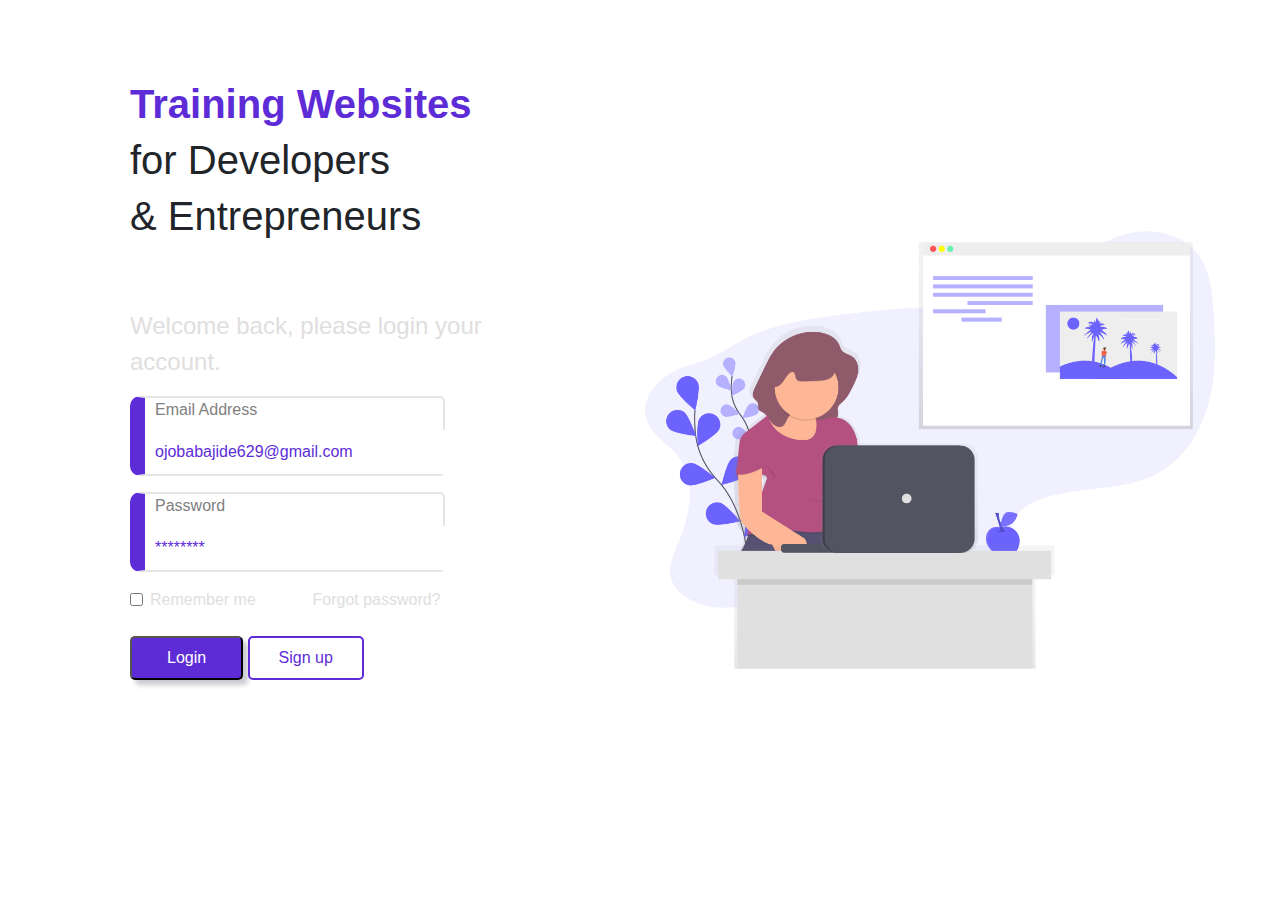
==== index.html @ 303a1193 "first commit" ====
<html lang="en">
<head>
    <meta charset="UTF-8">
    <meta name="viewport" content="width=device-width, initial-scale=1.0">
    <title>Document</title>
    <!--bootstrap css-->
    <link rel="stylesheet" href="https://stackpath.bootstrapcdn.com/bootstrap/4.3.1/css/bootstrap.min.css" integrity="sha384-ggOyR0iXCbMQv3Xipma34MD+dH/1fQ784/j6cY/iJTQUOhcWr7x9JvoRxT2MZw1T" crossorigin="anonymous">
    <!--custom css-->
    <link rel="stylesheet" href="style.css" type="text/css">
</head>
<body>
    <div class="container1">
    
        
<div class="row">
    <div class="col-sm-6" id="col1" >
<div class="container2">
<h1 class="head1">Training Websites</h1>
<h2 class="head2">for Developers</h2> 
<h2 class="head3">& Entrepreneurs</h2>

</div>
<div class="container3">
    <p class="paragraph1">Welcome back, please login your account.</p>
    
    <form>
        <div class="form-group">
          <label for="formGroupExampleInput" class="formGroupExampleInput">Email Address</label><br/>
          <input type="email" class="formcontrol" id="formGroupExampleInput" placeholder="ojobabajide629@gmail.com" required>
        </div>
        <div class="form-group">
          <label for="formGroupExampleInput2" class="formGroupExampleInput" >Password</label> <br>
          <input type="password" class="formcontrol" name="fname" placeholder="********" required>
        </div>
        
            <div class="row" id="checkrow">
              <div class="col">
                <input class="form-check-input" type="checkbox" id="gridCheck" style="padding: 20px;">
      <label class="form-check-label" for="gridCheck" style="color: rgb(224, 222, 222);">
        Remember me
      </label>
              </div>
              <div class="col" style="color: rgb(224, 222, 222);">
               Forgot password?
              </div>
            </div>
            <br/>
            
                    <input class="button" type="submit" value="Login">
               
                    <button type="button" class="button1">Sign up</button>
                
              
      </form>
</div>
    </div>

    <div class="col-sm-6">

        
    </div>

</div>
    </div>
    
</body>
</html>
---- style.css ----
body{
    background-image: url("images/undraw_blogging_vpvv.png");
    background-repeat: no-repeat;
    background-position: right;
    background-size: 700px;
 padding-left: 50px;
 padding-right: 50px;

}
form {
  padding-right: 120px;
}

.container1{
  
  padding: 20px;
}
.container2{
  
  padding: 60px;
  
  
}
#checkrow{
  padding-left: 20px;
}

.form-group{
  border: 2px solid  rgb(231, 228, 228);
  border-left: #5d2cd7 15px solid;
  border-radius: 10px 5px 5px 10px;
}
.form-group > .formcontrol{
  border: none;
  outline: 0;
  color: #5d2cd7;
  padding: 10px;
  width: 330px;
  

}

::placeholder { /* Chrome, Firefox, Opera, Safari 10.1+ */
  color:#5d2cd7;
  opacity: 1; /* Firefox */
}

:-ms-input-placeholder { /* Internet Explorer 10-11 */
  color:#5d2cd7;
}

::-ms-input-placeholder { /* Microsoft Edge */
  color:#5d2cd7;
}

.container3{
  padding: 60px;
  padding-top: 0px;
}
.form-group > .formGroupExampleInput{
  padding-left: 10px;
  color: gray;
}
.head1{
  color: #5d2cd7;
  font-size: 250%;
  font-family: sans-serif;
  font-weight: bold;
  
  
}
.head2{
 
  font-size: 250%;
  font-family: 'Segoe UI', Tahoma, Geneva, Verdana, sans-serif;
  font-weight: lighter;
  
}
.head3{
  
  font-size: 250%;
 font-family: 'Segoe UI', Tahoma, Geneva, Verdana, sans-serif;
  font-weight: lighter;
}

.paragraph1{
  color: rgb(224, 222, 222);
  font-size: 150%;
}
.button {
  background-color: #5d2cd7;
  border-radius: 5px;
  color: white;
  padding: 8px 35px;
  text-align: center;
  text-decoration: none;
  box-shadow: 5px 5px 5px rgb(202, 202, 209)  ;
  
}

.button1 {
  background-color: white;
  
  border: 2px solid #5d2cd7;
  border-radius: 5px;
  color: #5d2cd7;
  padding: 8px 29px;
  text-align: center;
  text-decoration: none;


  }
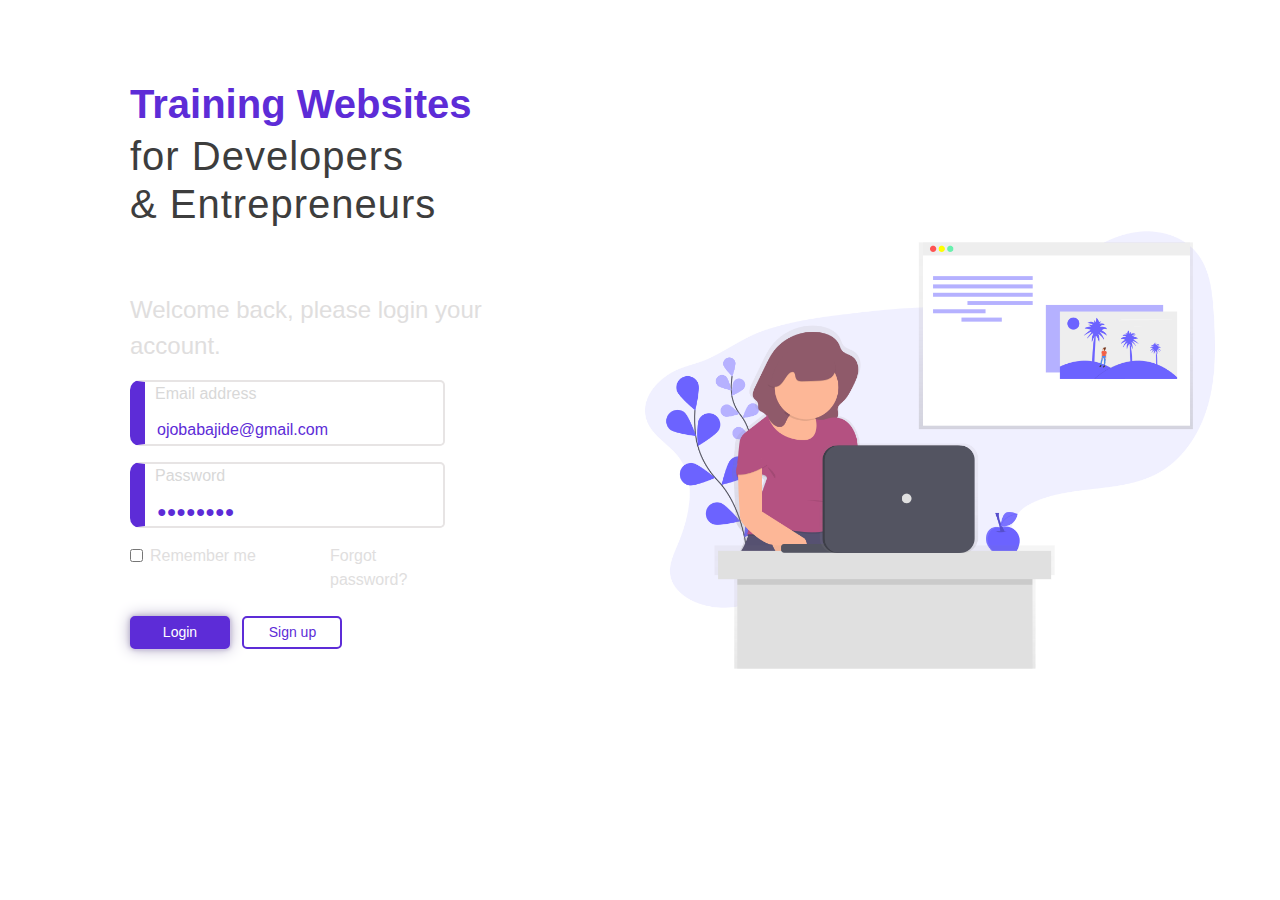
==== commit d049f38d: "Changes made on mac pc" ====
--- a/index.html
+++ b/index.html
@@ -4,35 +4,39 @@
     <meta name="viewport" content="width=device-width, initial-scale=1.0">
     <title>Document</title>
     <!--bootstrap css-->
-    <link rel="stylesheet" href="https://stackpath.bootstrapcdn.com/bootstrap/4.3.1/css/bootstrap.min.css" integrity="sha384-ggOyR0iXCbMQv3Xipma34MD+dH/1fQ784/j6cY/iJTQUOhcWr7x9JvoRxT2MZw1T" crossorigin="anonymous">
+    <link rel="stylesheet" href="bootstrap.css">
+    <!-- <link rel="stylesheet" href="https://stackpath.bootstrapcdn.com/bootstrap/4.3.1/css/bootstrap.min.css" integrity="sha384-ggOyR0iXCbMQv3Xipma34MD+dH/1fQ784/j6cY/iJTQUOhcWr7x9JvoRxT2MZw1T" crossorigin="anonymous"> -->
     <!--custom css-->
     <link rel="stylesheet" href="style.css" type="text/css">
 </head>
 <body>
     <div class="container1">
-    
-        
+       <!--desktop view-->
+  <div class="desktop">   
 <div class="row">
     <div class="col-sm-6" id="col1" >
-<div class="container2">
+   
+<div class="container2"  >
 <h1 class="head1">Training Websites</h1>
-<h2 class="head2">for Developers</h2> 
-<h2 class="head3">& Entrepreneurs</h2>
+<h2 class="head">for Developers</h2> 
+<h2 class="head">& Entrepreneurs</h2>
 
 </div>
 <div class="container3">
     <p class="paragraph1">Welcome back, please login your account.</p>
     
     <form>
-        <div class="form-group">
-          <label for="formGroupExampleInput" class="formGroupExampleInput">Email Address</label><br/>
-          <input type="email" class="formcontrol" id="formGroupExampleInput" placeholder="ojobabajide629@gmail.com" required>
-        </div>
-        <div class="form-group">
-          <label for="formGroupExampleInput2" class="formGroupExampleInput" >Password</label> <br>
-          <input type="password" class="formcontrol" name="fname" placeholder="********" required>
-        </div>
+      <div class="form-group">
+        <label for="exampleInputEmail1" class="b">Email address</label>
+        <input type="email" class="form-control" id="exampleInputEmail1" placeholder="ojobabajide@gmail.com" required aria-describedby="emailHelp">
         
+      </div>
+      <div class="form-group">
+        <label for="exampleInputPassword1" class="b">Password</label>
+        <input type="password" class="form-control" placeholder="&#9679;&#9679;&#9679;&#9679;&#9679;&#9679;&#9679;&#9679;" id="exampleInputPassword1" required>
+      </div>
+      
+      
             <div class="row" id="checkrow">
               <div class="col">
                 <input class="form-check-input" type="checkbox" id="gridCheck" style="padding: 20px;">
@@ -40,18 +44,22 @@
         Remember me
       </label>
               </div>
-              <div class="col" style="color: rgb(224, 222, 222);">
+              <div class="col" style="color: rgb(224, 222, 222); padding-left: 50px;">
                Forgot password?
               </div>
             </div>
             <br/>
             
-                    <input class="button" type="submit" value="Login">
-               
-                    <button type="button" class="button1">Sign up</button>
+                    
+            <button type="button" class="btn btn-primary btn-sm btn-login mr-2">Login </button>
+            <button type="button" class="btn btn-light btn-sm btn-signup">Sign up</button>
                 
               
       </form>
+
+      
+        
+      
 </div>
     </div>
 
@@ -60,8 +68,11 @@
         
     </div>
 
+     
+
 </div>
-    </div>
+</div>
+
     
 </body>
 </html>--- a/style.css
+++ b/style.css
@@ -1,115 +1,184 @@
-body{
+@media only screen and (max-width: 480px) {
+  body {
+    background-image: url("images/undraw_blogging_mobile.png");
+    background-repeat: no-repeat;
+    background-position: center;
+    padding-top: 100px;
+    padding-left: 50px;
+    padding-right: 50px;
+  }
+  .form-group {
+    border: 2px solid rgb(231, 228, 228);
+    border-left: #5d2cd7 15px solid;
+    border-radius: 10px 5px 5px 10px;
+    color: rgb(216, 216, 216);
+  }
+  #checkrow {
+    padding-left: 20px;
+  }
+  .form-group > .form-control {
+    border: none;
+
+    color: #5d2cd7;
+
+    outline: none;
+    box-shadow: none;
+    background-color: white;
+    height: 30px !important;
+    padding-bottom: 5px;
+  }
+  .b {
+    padding-left: 10px;
+  }
+
+  ::placeholder {
+    /* Chrome, Firefox, Opera, Safari 10.1+ */
+    color: #5d2cd7 !important;
+    opacity: 1; /* Firefox */
+  }
+
+  :-ms-input-placeholder {
+    /* Internet Explorer 10-11 */
+    color: #5d2cd7;
+  }
+
+  ::-ms-input-placeholder {
+    /* Microsoft Edge */
+    color: #5d2cd7;
+  }
+  .head1 {
+    color: #5d2cd7;
+    font-size: 180%;
+    font-family: sans-serif;
+    font-weight: bold;
+  }
+  .head {
+    font-size: 150%;
+    font-family: sans-serif;
+    font-weight: lighter;
+    letter-spacing: 1px;
+    line-height: 1;
+    color: #3d3d3d;
+  }
+}
+
+@media only screen and (min-width: 481px) and (max-width: 769px) {
+}
+
+@media only screen and (min-width: 768px) {
+  body {
     background-image: url("images/undraw_blogging_vpvv.png");
     background-repeat: no-repeat;
     background-position: right;
     background-size: 700px;
- padding-left: 50px;
- padding-right: 50px;
+    padding-left: 50px;
+    padding-right: 50px;
+  }
+  form {
+    padding-right: 120px;
+  }
 
+  .container1 {
+    padding: 20px;
+  }
+  .container2 {
+    padding: 60px;
+    line-height: 0.5;
+  }
+  #checkrow {
+    padding-left: 20px;
+  }
+
+  .form-group {
+    border: 2px solid rgb(231, 228, 228);
+    border-left: #5d2cd7 15px solid;
+    border-radius: 10px 5px 5px 10px;
+    color: rgb(216, 216, 216);
+  }
+  .form-group > .form-control {
+    border: none;
+
+    color: #5d2cd7;
+
+    outline: none;
+    box-shadow: none;
+    background-color: white;
+    height: 30px !important;
+    padding-bottom: 5px;
+  }
+  .b {
+    padding-left: 10px;
+  }
+
+  ::placeholder {
+    /* Chrome, Firefox, Opera, Safari 10.1+ */
+    color: #5d2cd7 !important;
+    opacity: 1; /* Firefox */
+  }
+
+  :-ms-input-placeholder {
+    /* Internet Explorer 10-11 */
+    color: #5d2cd7;
+  }
+
+  ::-ms-input-placeholder {
+    /* Microsoft Edge */
+    color: #5d2cd7;
+  }
+
+  .container3 {
+    padding: 60px;
+    padding-top: 0px;
+  }
+  .form-group > .formGroupExampleInput {
+    padding-left: 10px;
+    color: rgb(216, 216, 216);
+    height: 25px !important;
+  }
+
+  .head1 {
+    color: #5d2cd7;
+    font-size: 250%;
+    font-family: sans-serif;
+    font-weight: bold;
+  }
+  .head {
+    font-size: 250%;
+    font-family: sans-serif;
+    font-weight: lighter;
+    letter-spacing: 1px;
+    line-height: 1;
+    color: #3d3d3d;
+  }
+
+  h2 {
+    font-weight: lighter !important;
+  }
+
+  .paragraph1 {
+    color: rgb(224, 222, 222);
+    font-size: 150%;
+  }
+
+  .btn-login,
+  .btn-signup {
+    box-shadow: none;
+    border: none;
+    margin: none;
+    outline: #5d2cd7;
+    width: 100px;
+    border-radius: 5px;
+  }
+
+  .btn-login {
+    background-color: #5d2cd7 !important;
+    border: 2px solid #5d2cd7;
+    box-shadow: 1px 1px 2px #d3cae6, 0 0 15px#b1a9c7, 0 0 5px #b1aac1;
+  }
+
+  .btn-signup {
+    background-color: #fff;
+    border: 2px solid #5d2cd7;
+    color: #5d2cd7 !important;
+  }
 }
-form {
-  padding-right: 120px;
-}
-
-.container1{
-  
-  padding: 20px;
-}
-.container2{
-  
-  padding: 60px;
-  
-  
-}
-#checkrow{
-  padding-left: 20px;
-}
-
-.form-group{
-  border: 2px solid  rgb(231, 228, 228);
-  border-left: #5d2cd7 15px solid;
-  border-radius: 10px 5px 5px 10px;
-}
-.form-group > .formcontrol{
-  border: none;
-  outline: 0;
-  color: #5d2cd7;
-  padding: 10px;
-  width: 330px;
-  
-
-}
-
-::placeholder { /* Chrome, Firefox, Opera, Safari 10.1+ */
-  color:#5d2cd7;
-  opacity: 1; /* Firefox */
-}
-
-:-ms-input-placeholder { /* Internet Explorer 10-11 */
-  color:#5d2cd7;
-}
-
-::-ms-input-placeholder { /* Microsoft Edge */
-  color:#5d2cd7;
-}
-
-.container3{
-  padding: 60px;
-  padding-top: 0px;
-}
-.form-group > .formGroupExampleInput{
-  padding-left: 10px;
-  color: gray;
-}
-.head1{
-  color: #5d2cd7;
-  font-size: 250%;
-  font-family: sans-serif;
-  font-weight: bold;
-  
-  
-}
-.head2{
- 
-  font-size: 250%;
-  font-family: 'Segoe UI', Tahoma, Geneva, Verdana, sans-serif;
-  font-weight: lighter;
-  
-}
-.head3{
-  
-  font-size: 250%;
- font-family: 'Segoe UI', Tahoma, Geneva, Verdana, sans-serif;
-  font-weight: lighter;
-}
-
-.paragraph1{
-  color: rgb(224, 222, 222);
-  font-size: 150%;
-}
-.button {
-  background-color: #5d2cd7;
-  border-radius: 5px;
-  color: white;
-  padding: 8px 35px;
-  text-align: center;
-  text-decoration: none;
-  box-shadow: 5px 5px 5px rgb(202, 202, 209)  ;
-  
-}
-
-.button1 {
-  background-color: white;
-  
-  border: 2px solid #5d2cd7;
-  border-radius: 5px;
-  color: #5d2cd7;
-  padding: 8px 29px;
-  text-align: center;
-  text-decoration: none;
-
-
-  }
-  
- 
-
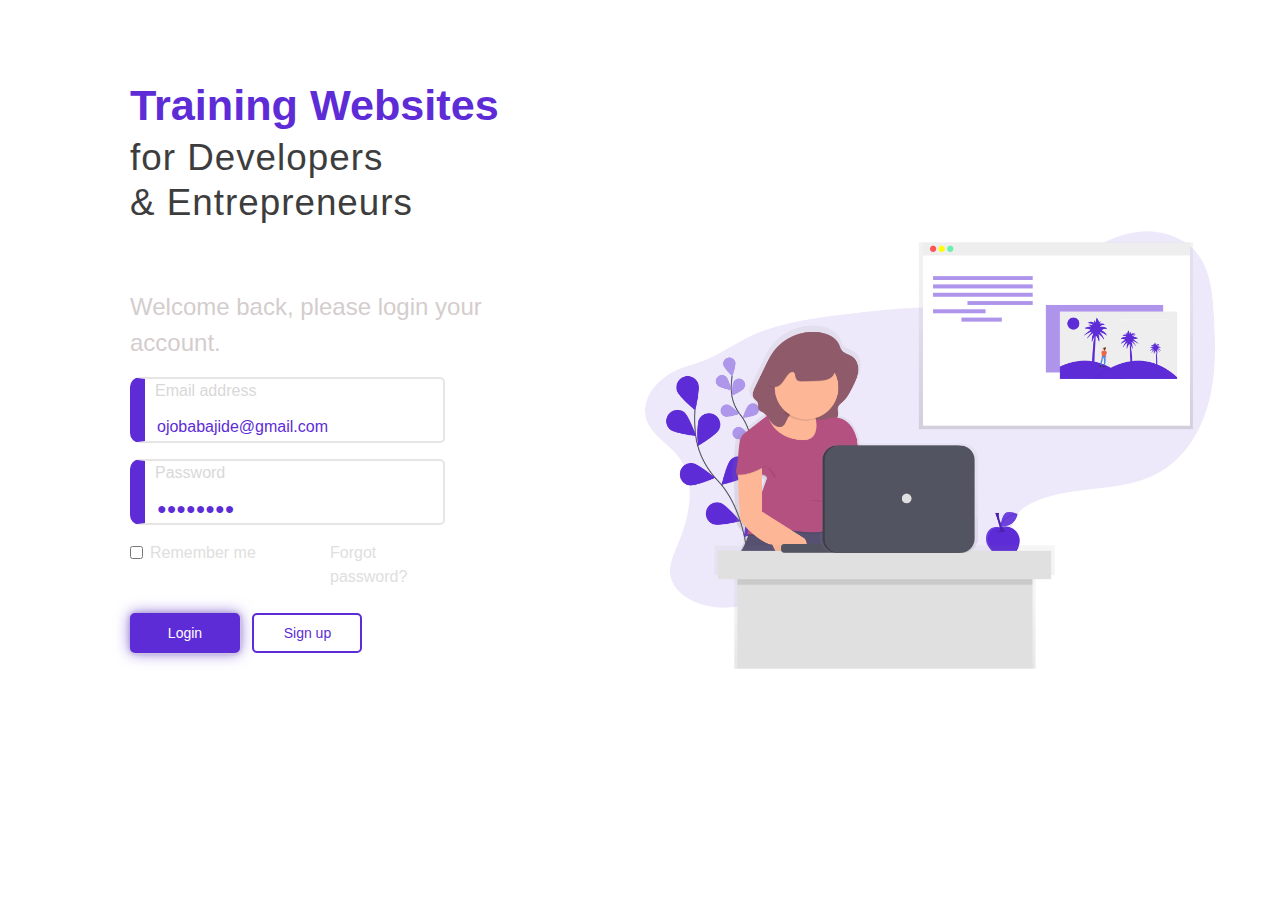
==== commit 8b1981e5: "committed well" ====
--- a/index.html
+++ b/index.html
@@ -4,25 +4,25 @@
     <meta name="viewport" content="width=device-width, initial-scale=1.0">
     <title>Document</title>
     <!--bootstrap css-->
-    <link rel="stylesheet" href="bootstrap.css">
-    <!-- <link rel="stylesheet" href="https://stackpath.bootstrapcdn.com/bootstrap/4.3.1/css/bootstrap.min.css" integrity="sha384-ggOyR0iXCbMQv3Xipma34MD+dH/1fQ784/j6cY/iJTQUOhcWr7x9JvoRxT2MZw1T" crossorigin="anonymous"> -->
+    
+    <link rel="stylesheet" href="https://stackpath.bootstrapcdn.com/bootstrap/4.3.1/css/bootstrap.min.css" integrity="sha384-ggOyR0iXCbMQv3Xipma34MD+dH/1fQ784/j6cY/iJTQUOhcWr7x9JvoRxT2MZw1T" crossorigin="anonymous"> 
     <!--custom css-->
     <link rel="stylesheet" href="style.css" type="text/css">
 </head>
 <body>
-    <div class="container1">
-       <!--desktop view-->
-  <div class="desktop">   
+    <div class="container-1">
+      
+   
 <div class="row">
     <div class="col-sm-6" id="col1" >
    
-<div class="container2"  >
+<div class="container-2"  >
 <h1 class="head1">Training Websites</h1>
 <h2 class="head">for Developers</h2> 
 <h2 class="head">& Entrepreneurs</h2>
 
 </div>
-<div class="container3">
+<div class="container-3">
     <p class="paragraph1">Welcome back, please login your account.</p>
     
     <form>
@@ -51,28 +51,28 @@
             <br/>
             
                     
-            <button type="button" class="btn btn-primary btn-sm btn-login mr-2">Login </button>
-            <button type="button" class="btn btn-light btn-sm btn-signup">Sign up</button>
+            <button type="submit" class="btn btn-primary btn-sm btn-login mr-2">Login </button>
+            <button type="button" class="btn btn-outline- btn-sm btn-signup">Sign up</button>
                 
               
-      </form>
+</form>
 
       
         
       
 </div>
-    </div>
+</div>
 
-    <div class="col-sm-6">
+  <div class="col-sm-6">
 
         
-    </div>
+  </div>
 
      
 
 </div>
+
 </div>
-
     
 </body>
 </html>--- a/style.css
+++ b/style.css
@@ -1,73 +1,6 @@
-@media only screen and (max-width: 480px) {
+
   body {
-    background-image: url("images/undraw_blogging_mobile.png");
-    background-repeat: no-repeat;
-    background-position: center;
-    padding-top: 100px;
-    padding-left: 50px;
-    padding-right: 50px;
-  }
-  .form-group {
-    border: 2px solid rgb(231, 228, 228);
-    border-left: #5d2cd7 15px solid;
-    border-radius: 10px 5px 5px 10px;
-    color: rgb(216, 216, 216);
-  }
-  #checkrow {
-    padding-left: 20px;
-  }
-  .form-group > .form-control {
-    border: none;
-
-    color: #5d2cd7;
-
-    outline: none;
-    box-shadow: none;
-    background-color: white;
-    height: 30px !important;
-    padding-bottom: 5px;
-  }
-  .b {
-    padding-left: 10px;
-  }
-
-  ::placeholder {
-    /* Chrome, Firefox, Opera, Safari 10.1+ */
-    color: #5d2cd7 !important;
-    opacity: 1; /* Firefox */
-  }
-
-  :-ms-input-placeholder {
-    /* Internet Explorer 10-11 */
-    color: #5d2cd7;
-  }
-
-  ::-ms-input-placeholder {
-    /* Microsoft Edge */
-    color: #5d2cd7;
-  }
-  .head1 {
-    color: #5d2cd7;
-    font-size: 180%;
-    font-family: sans-serif;
-    font-weight: bold;
-  }
-  .head {
-    font-size: 150%;
-    font-family: sans-serif;
-    font-weight: lighter;
-    letter-spacing: 1px;
-    line-height: 1;
-    color: #3d3d3d;
-  }
-}
-
-@media only screen and (min-width: 481px) and (max-width: 769px) {
-}
-
-@media only screen and (min-width: 768px) {
-  body {
-    background-image: url("images/undraw_blogging_vpvv.png");
+    background-image: url("images/undraw_blogging_vpvv\ \(1\).png");
     background-repeat: no-repeat;
     background-position: right;
     background-size: 700px;
@@ -78,10 +11,10 @@
     padding-right: 120px;
   }
 
-  .container1 {
+  .container-1 {
     padding: 20px;
   }
-  .container2 {
+  .container-2 {
     padding: 60px;
     line-height: 0.5;
   }
@@ -126,7 +59,7 @@
     color: #5d2cd7;
   }
 
-  .container3 {
+  .container-3 {
     padding: 60px;
     padding-top: 0px;
   }
@@ -138,13 +71,13 @@
 
   .head1 {
     color: #5d2cd7;
-    font-size: 250%;
+    font-size: 270%;
     font-family: sans-serif;
     font-weight: bold;
   }
   .head {
-    font-size: 250%;
-    font-family: sans-serif;
+    font-size: 230%;
+    font-family: Arial, Helvetica, sans-serif;
     font-weight: lighter;
     letter-spacing: 1px;
     line-height: 1;
@@ -156,24 +89,26 @@
   }
 
   .paragraph1 {
-    color: rgb(224, 222, 222);
+    color: rgb(212, 205, 205);
     font-size: 150%;
   }
 
   .btn-login,
   .btn-signup {
-    box-shadow: none;
+    
     border: none;
-    margin: none;
+    margin: solid 2px #5d2cd7;
     outline: #5d2cd7;
     width: 100px;
     border-radius: 5px;
+    height: 40px;
+    width: 110px;
   }
 
   .btn-login {
     background-color: #5d2cd7 !important;
     border: 2px solid #5d2cd7;
-    box-shadow: 1px 1px 2px #d3cae6, 0 0 15px#b1a9c7, 0 0 5px #b1aac1;
+    box-shadow: 1px 1px 2px #d3cae6, 0 0 15px#947adb, 0 0 5px #b1aac1;
   }
 
   .btn-signup {
@@ -181,4 +116,11 @@
     border: 2px solid #5d2cd7;
     color: #5d2cd7 !important;
   }
+
+  .btn.focus, .btn:focus {
+    outline: 0;
+    box-shadow: none!important;
 }
+
+     
+
